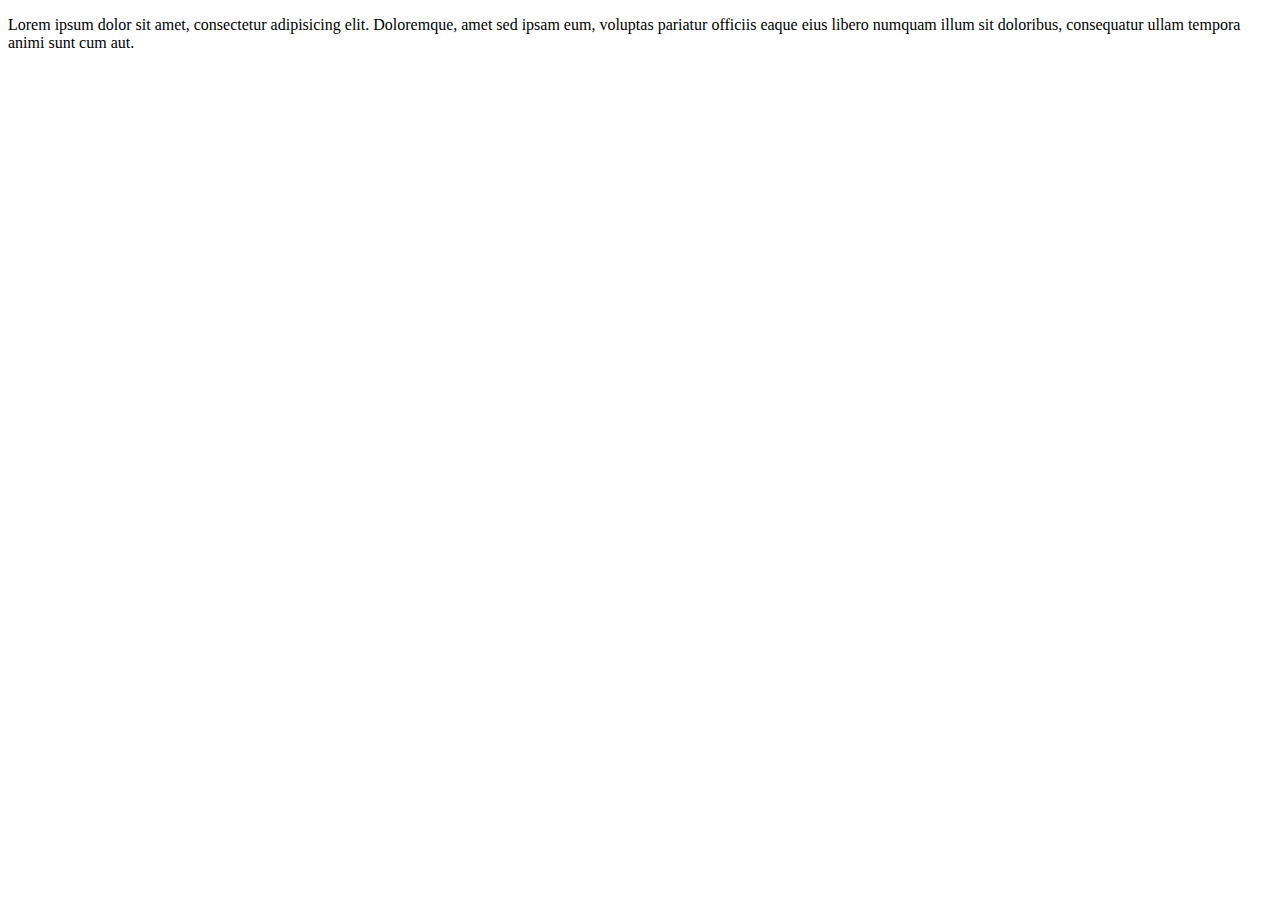
==== index.html @ b963b732 "init" ====
<!DOCTYPE html>
<html lang="en">
<head>
    <meta charset="UTF-8">
    <title>Document</title>
</head>
<body>
    <p>Lorem ipsum dolor sit amet, consectetur adipisicing elit. Doloremque, amet sed ipsam eum, voluptas pariatur officiis eaque eius libero numquam illum sit doloribus, consequatur ullam tempora animi sunt cum aut.</p>
</body>
</html>
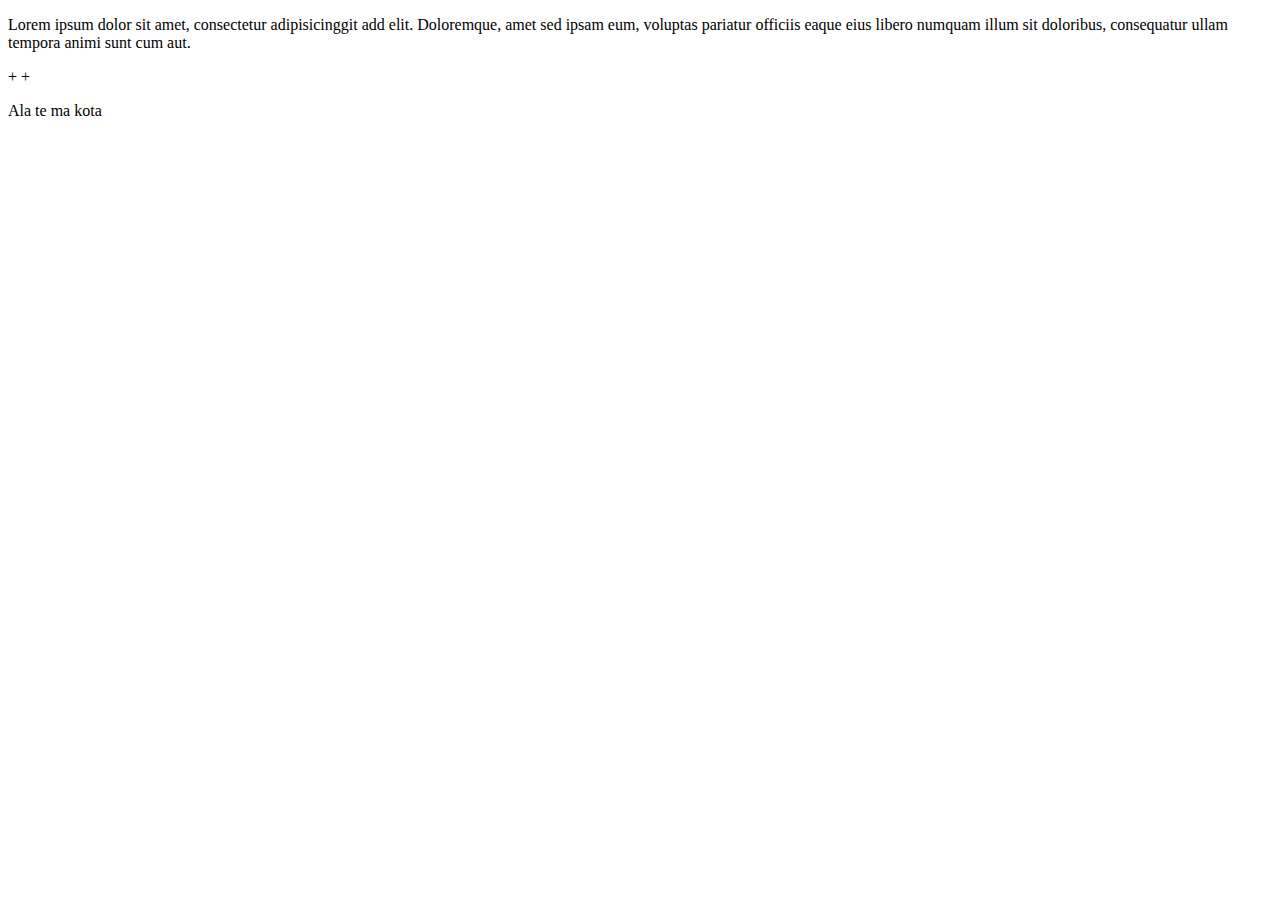
==== commit b0f1aef9: "Dodaeni drugiego paragrafu" ====
--- a/index.html
+++ b/index.html
@@ -5,6 +5,8 @@
     <title>Document</title>
 </head>
 <body>
-    <p>Lorem ipsum dolor sit amet, consectetur adipisicing elit. Doloremque, amet sed ipsam eum, voluptas pariatur officiis eaque eius libero numquam illum sit doloribus, consequatur ullam tempora animi sunt cum aut.</p>
+    <p>Lorem ipsum dolor sit amet, consectetur adipisicinggit add elit. Doloremque, amet sed ipsam eum, voluptas pariatur officiis eaque eius libero numquam illum sit doloribus, consequatur ullam tempora animi sunt cum aut.</p>
++
++<p>Ala te ma kota</p>
 </body>
 </html>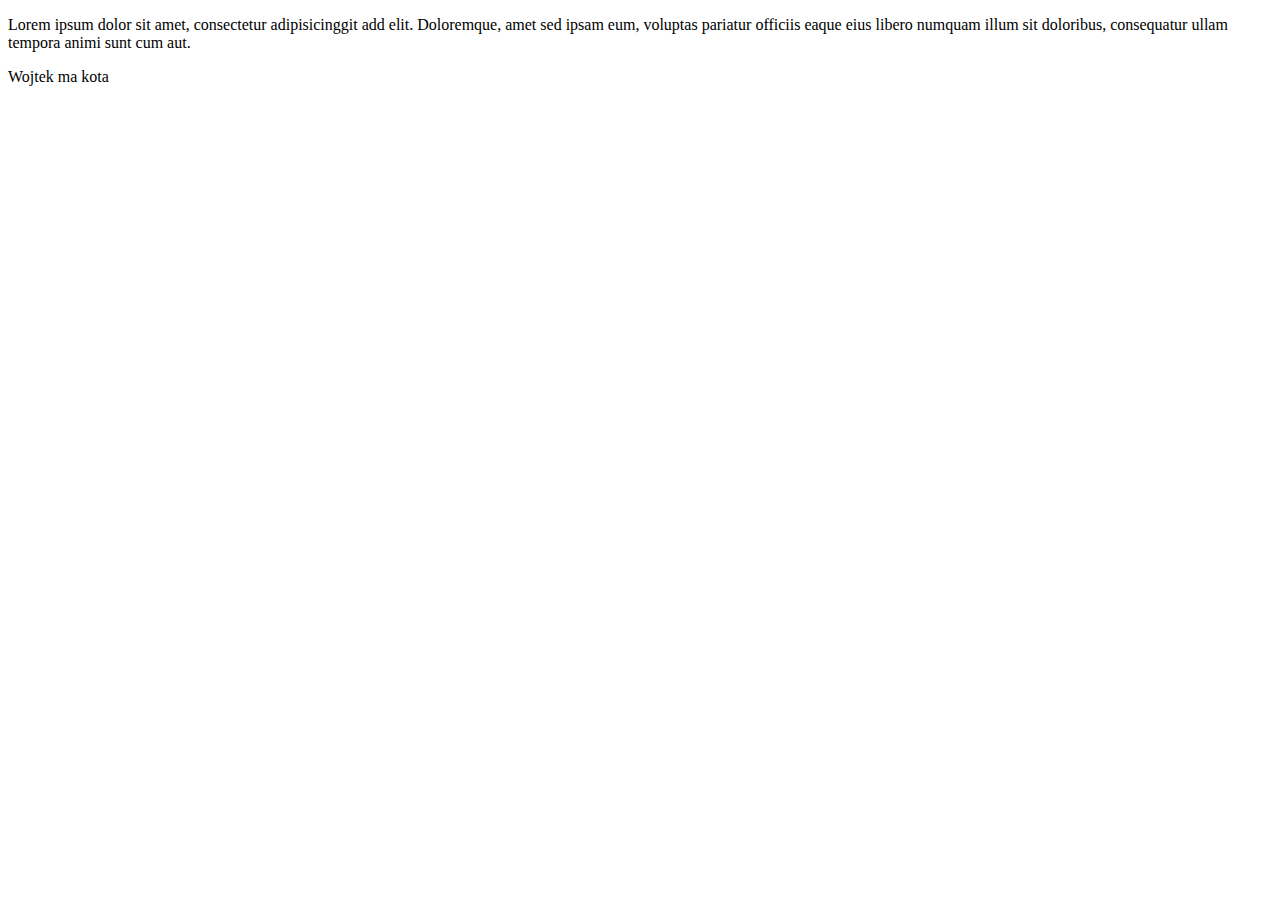
==== commit 305b3198: "merged master with newbranch" ====
--- a/index.html
+++ b/index.html
@@ -6,7 +6,6 @@
 </head>
 <body>
     <p>Lorem ipsum dolor sit amet, consectetur adipisicinggit add elit. Doloremque, amet sed ipsam eum, voluptas pariatur officiis eaque eius libero numquam illum sit doloribus, consequatur ullam tempora animi sunt cum aut.</p>
-+
-+<p>Ala te ma kota</p>
+<p>Wojtek ma kota</p>
 </body>
 </html>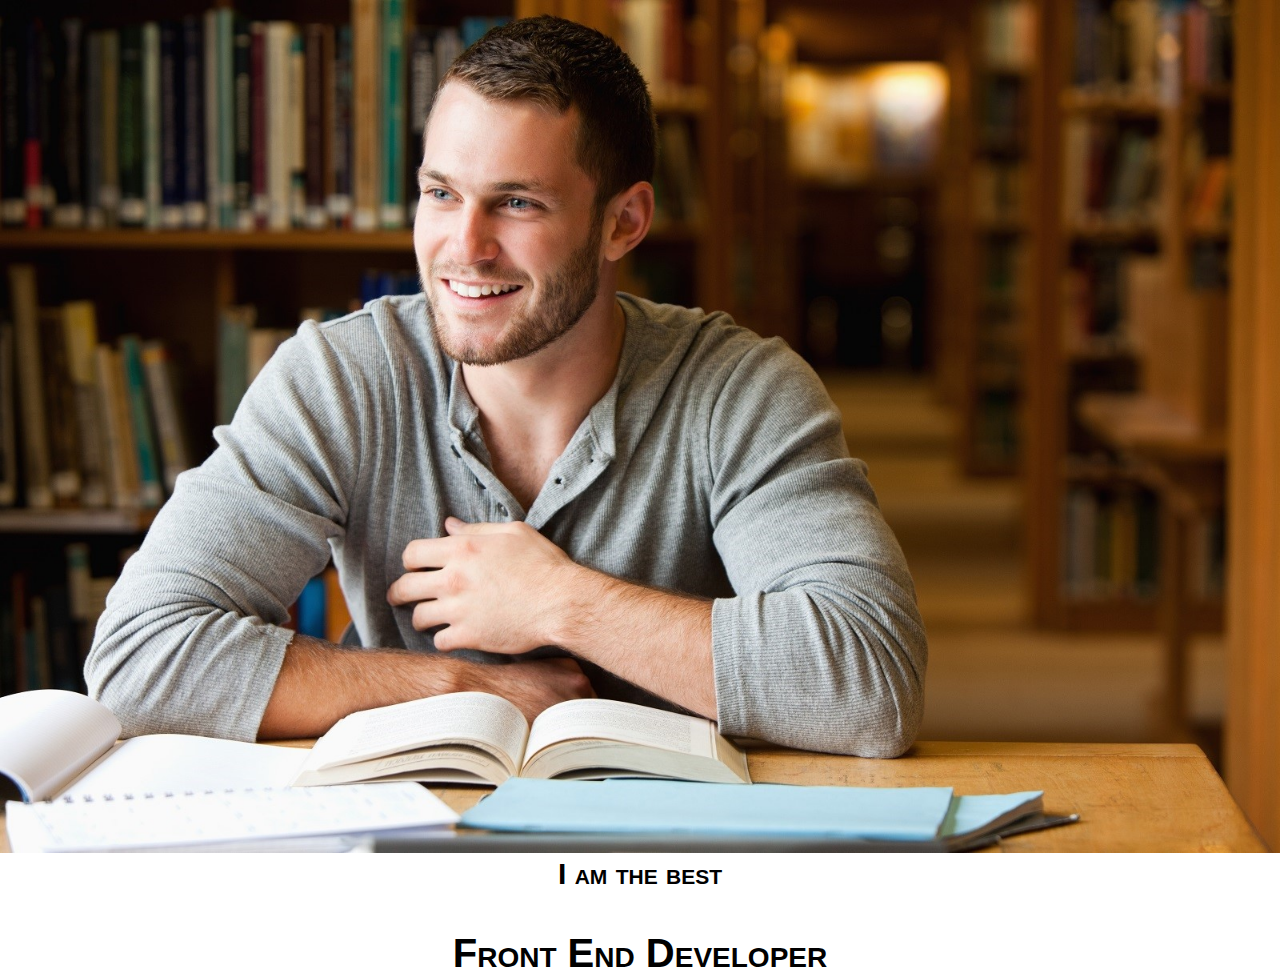
==== commit 8e909bac: "Add files via upload" ====
--- a/index.html
+++ b/index.html
@@ -1,11 +1,26 @@
-<!DOCTYPE html>
-<html lang="en">
-<head>
-    <meta charset="UTF-8">
-    <title>Document</title>
-</head>
-<body>
-    <p>Lorem ipsum dolor sit amet, consectetur adipisicinggit add elit. Doloremque, amet sed ipsam eum, voluptas pariatur officiis eaque eius libero numquam illum sit doloribus, consequatur ullam tempora animi sunt cum aut.</p>
-<p>Wojtek ma kota</p>
-</body>
-</html>+<!DOCTYPE html>
+<html lang="en">
+
+<head>
+    <meta charset="UTF-8">
+    <title>Front-End</title>
+    <link rel="stylesheet" href="style.css">
+</head>
+
+<body>
+
+    <div>
+        <img src="man-2.jpg" alt="man2" width="100%" height="auto">
+
+    </div>
+
+    <div>
+        <section id="text">
+            <h2>I am the best</h2>
+            <h1>Front End Developer</h1>
+        </section>
+    </div>
+
+</body>
+
+</html>
--- a/style.css
+++ b/style.css
@@ -0,0 +1,64 @@
+* {
+    padding: 0;
+    margin: 0;
+    box-sizing: border-box;
+    font-family: 'Verdana', sans-serif;
+}
+
+img {
+    max-width: 100%;
+    height: auto;
+    width: auto;
+}
+
+header {
+    background: url("man-1.jpg");
+    height: auto;
+    width: auto;
+    padding: 20px;
+}
+
+#text {
+    text-align: center;
+
+}
+
+#text {
+    font-variant: small-caps;
+}
+
+h2 {
+    font-size: 30px;
+}
+
+h1 {
+    font-size: 40px;
+    margin-top: 40px;
+}
+
+@media (max-width:992px) {
+    img {
+        height: 50%;
+    }
+}
+
+@media (min-width:992px) and (max-width:1170px) {
+    img {
+        width: 70%;
+    }
+    #text {
+        padding: 0;
+        margin: 0;
+        box-sizing: border-box;
+    }
+}
+
+@media (min-width:1170px) {
+    img {
+        height: 100%;
+    }
+     #text {
+        padding: 0;
+        margin: 0;
+        box-sizing: border-box;
+}
